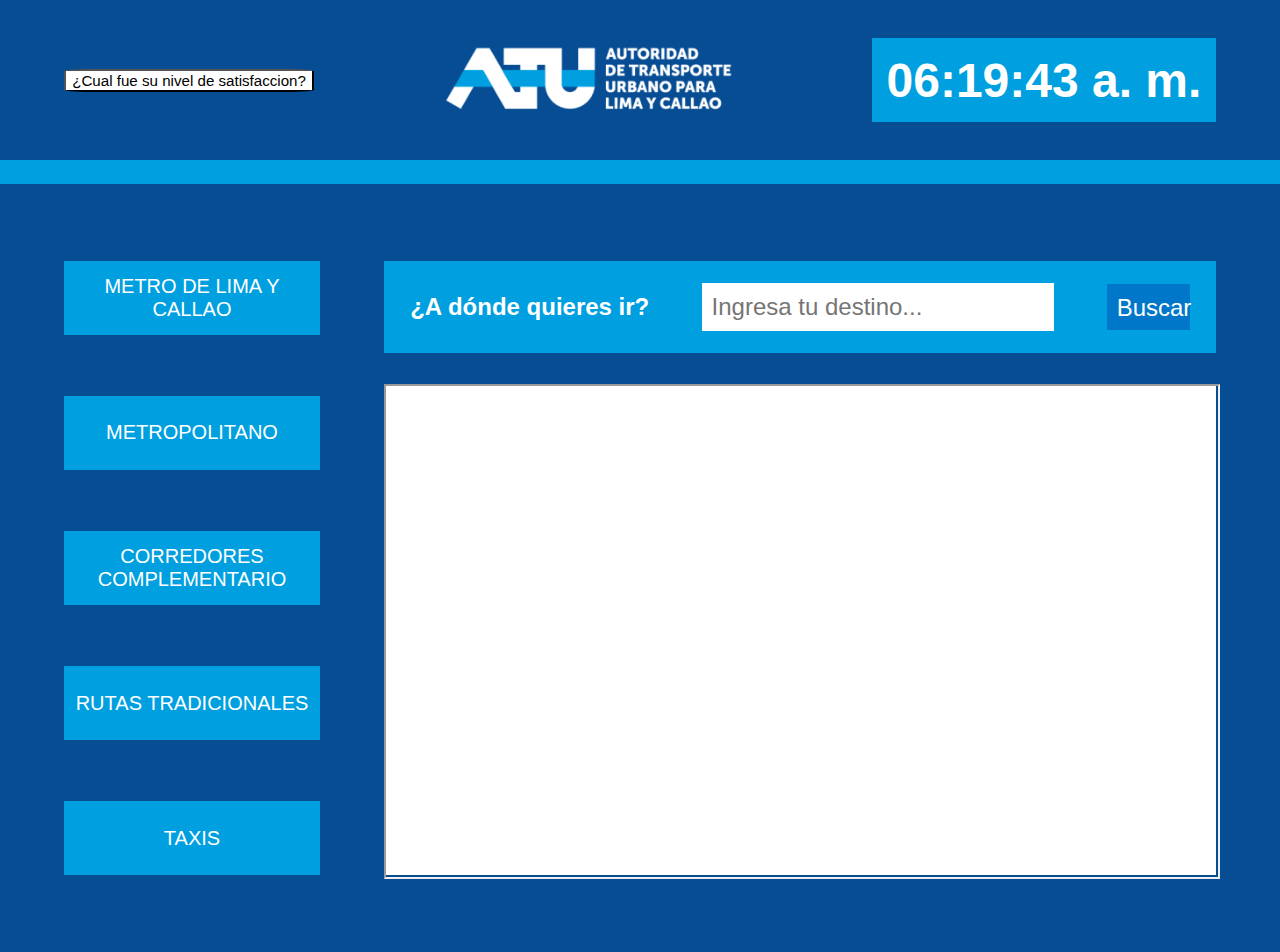
==== index.html @ f5088f0b "add" ====
<!DOCTYPE html>
<html lang="es">
<head>
    <meta charset="UTF-8">
    <meta name="viewport" content="width=device-width, initial-scale=1.0">
    <title>Autoridad de Transporte Urbano para Lima y Callao</title>
    <link rel="stylesheet" href="styles/style.css">
</head>
<body>
    <div class="header">
        <div class="encuesta-barra">
            <div class="encuesta"><button><e href="encuesta.html">¿Cual fue su nivel de satisfaccion?</e></button></div>
        </div>
        <div class="logo">
            <a href="index.html"><img src="assets/atu_logo.png" alt="Logo ATU"></a>
        </div>
        <div id="clock">Cargando hora...</div>
        <script>
            function updateClock() {
                const options = { timeZone: 'America/Lima', hour: '2-digit', minute: '2-digit', second: '2-digit' };
                const date = new Date().toLocaleTimeString('es-PE', options);
                document.getElementById('clock').textContent = date;
            }

            setInterval(updateClock, 1000);
            updateClock(); // Llama inmediatamente para mostrar la hora sin esperar el intervalo
        </script>
        </div>
    <div class="separacion1"></div>
    <div class="container">
        <div class="sidebar">
            <div class="botones"><button><a href="mlc.html">METRO DE LIMA Y CALLAO</a></button></div>
            <div class="botones"><button>METROPOLITANO</button></div>
            <div class="botones"><button><a href="cc.html">CORREDORES COMPLEMENTARIO</a></button></div>
            <div class="botones"><button>RUTAS TRADICIONALES</button></div>
            <div class="botones"><button>TAXIS</button></div>
        </div>
        <div class="content">
            <div class="search">
                <h2>¿A dónde quieres ir?</h2>
                <input type="text" placeholder="Ingresa tu destino...">
                <button>Buscar</button>
            </div>
            <div class="map-container">
                <iframe src="https://www.google.com/maps/d/u/0/embed?mid=139wCXqF56NQIQCUpCDk0yZB-tCkKzYY&ehbc=2E312F&noprof=1" width="100%" height="100%"></iframe>
            </div>
        </div>
    </div>
</body>
</html>
---- styles/style.css ----
body {
    font-family: Arial, sans-serif;
    margin: 0;
    padding: 0;
}
body::-webkit-scrollbar {
    display: none; /* Chrome, Safari, Opera */
  }
.container {
    margin: 0 auto;
    background-color: #F1F3F0;
}
.header {
    height: 10em;
    background-color: #064D94;
    color: #ffffff;
    text-align: center;
    display: flex;
    align-items: center;
    justify-content: space-around;
}
.logo {
    display: flex;
    align-items: center;
    justify-content: center;
}
.logo img {
    max-height: 70px;
    margin-right: 10px;
}
#clock {
    padding: 0.3em;
    font-size: 3em;
    font-family: Arial, sans-serif;
    font-weight: bold;
    color: #ffffff;
    background-color: #00A0E0;
}
.separacion1 {
    height: 1.5em;
    background-color: #00A0E0;
}
/* CONTENIDO */
.container {
    background-color: #064D94;
    display: flex;
    height: 48em;
    justify-content: space-evenly;
    align-items: center;
}
/* MENU */
.sidebar {
    background-color: #064D94;
    width: 20%;
    height: 80%;
    color: white;
    display: flex;
    flex-direction: column;
    justify-content: space-between;
    align-items: center;
    gap: 10%;
}
.botones {
    background-color: #00A0E0;
    height: 50%;
    width: 100%;
    text-align: center;
    box-sizing: border-box;
}
.botones a {
    color: white;
    text-decoration: none;
    height: 100%;
    width: 100%;
}
.botones button {
    height: 100%;
    width: 100%;
    background-color: #00A0E0;
    border: none;
    color: white;
    font-size: 1.25em;
    cursor: pointer;
}
.sidebar button:hover {
    background-color: #005b96;
}
/* CUADRO DEL BUSCADOR Y MAPA */
.content {
    width: 65%;
    height: 80%;
    background-color: #064D94;
    display: flex;    
    flex-direction: column;
    justify-content: space-between;
}
.search {
    background-color: #00A0E0;
    height: 15%;
    text-align: center;
    color: white;
    display: flex;
    justify-content: space-around;
    align-items: center;
}
.search input[type="text"] {
    width: 40%;
    height: 30%;
    padding: 10px;
    font-size: 1.5em;
    border: none;
}
.search button {
    padding: 10px;
    width: 10%;
    height: 50%;
    font-size: 1.5em;
    background-color: #0077c8;
    color: white;
    border: none;
    cursor: pointer;
}
.map-container {
    background-color: #ffffff;
    width: 100%;
    height: 80%;
}
.encuesta button {
    color: black;
    background-color: white;
    text-decoration: none;
    border-radius: 10%;
    height: 100%;
    width: 100%;
}

.encuesta e {
    color:black;
    font-size-adjust: 0.6;
    text-decoration: none;
    height: 100%;
    width: 100%;
}
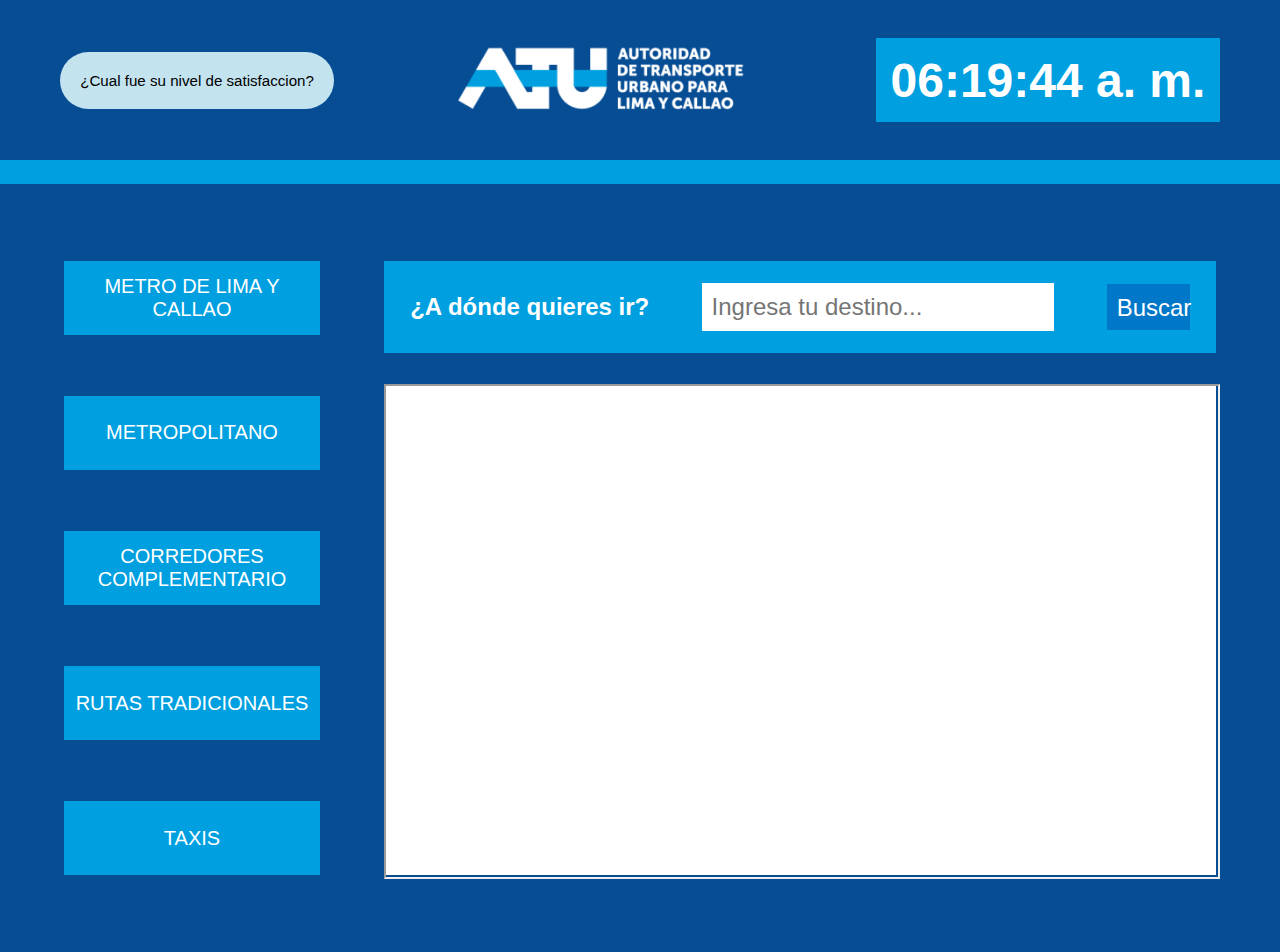
==== commit a317976a: "boton de encuesta referenciado y otros ajustes" ====
--- a/index.html
+++ b/index.html
@@ -9,7 +9,7 @@
 <body>
     <div class="header">
         <div class="encuesta-barra">
-            <div class="encuesta"><button><e href="encuesta.html">¿Cual fue su nivel de satisfaccion?</e></button></div>
+            <div class="encuesta"><button><a href="encuesta.html">¿Cual fue su nivel de satisfaccion?</a></button></div>
         </div>
         <div class="logo">
             <a href="index.html"><img src="assets/atu_logo.png" alt="Logo ATU"></a>
--- a/styles/style.css
+++ b/styles/style.css
@@ -125,18 +125,20 @@
     width: 100%;
     height: 80%;
 }
+/* PARA EL BOTON DE ENCUESTA*/
 .encuesta button {
     color: black;
-    background-color: white;
-    text-decoration: none;
-    border-radius: 10%;
-    height: 100%;
-    width: 100%;
+    background-color: #c3e3ef;
+    border-radius: 5cap;
+    border: none;
+    padding: 20px;
+    cursor: pointer;
 }
 
-.encuesta e {
+.encuesta a{
     color:black;
     font-size-adjust: 0.6;
+    font-family: sans-serif;
     text-decoration: none;
     height: 100%;
     width: 100%;
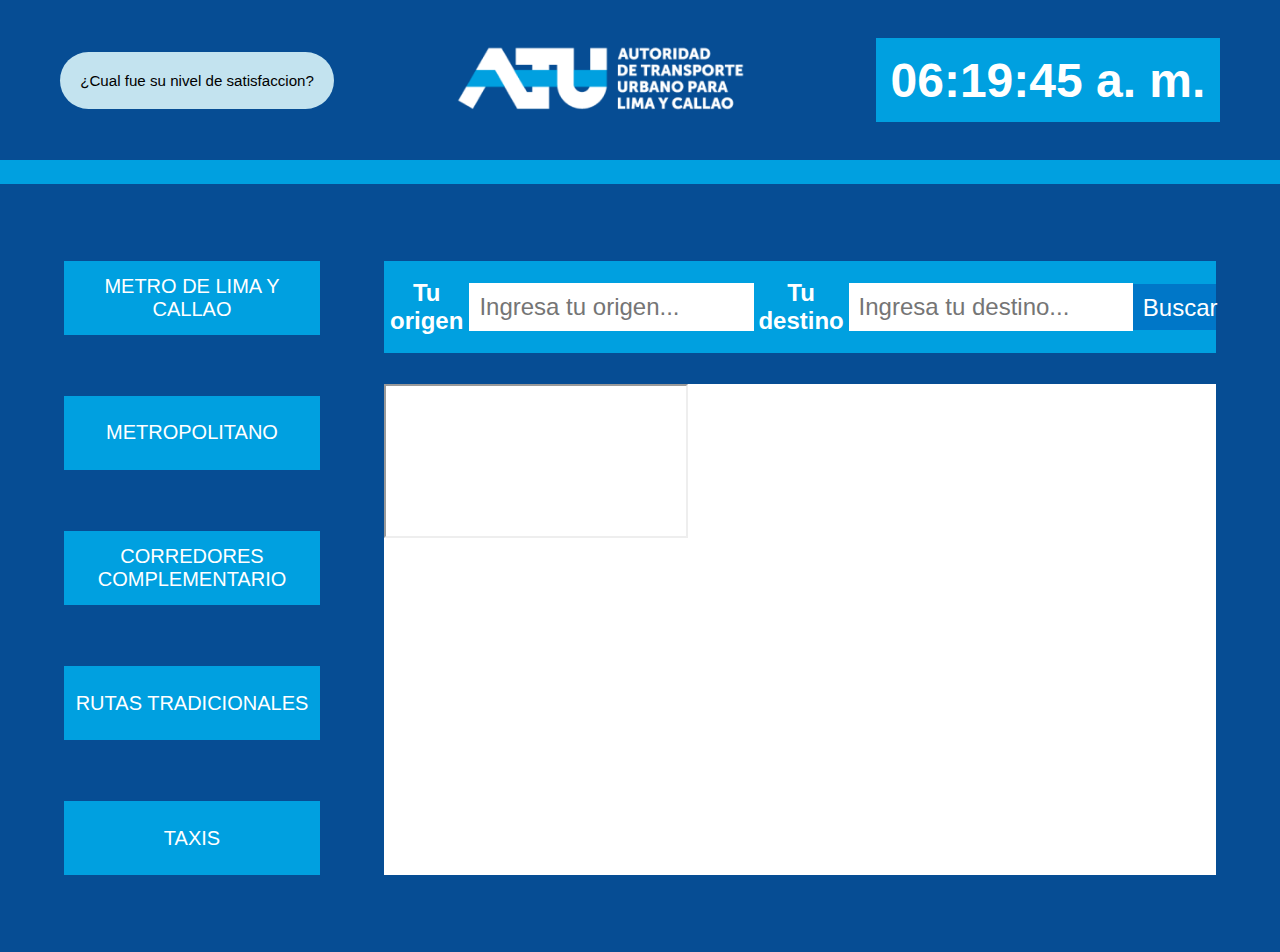
==== commit e410fbbe: "Se actualiza el buscador" ====
--- a/index.html
+++ b/index.html
@@ -37,12 +37,50 @@
         </div>
         <div class="content">
             <div class="search">
-                <h2>¿A dónde quieres ir?</h2>
-                <input type="text" placeholder="Ingresa tu destino...">
-                <button>Buscar</button>
+                <h2>Tu origen</h2>
+                <input id="origin" type="text" placeholder="Ingresa tu origen...">
+                <h2>Tu destino</h2>
+                <input id="destination" type="text" placeholder="Ingresa tu destino...">
+                <button id="searchButton">Buscar</button>
             </div>
             <div class="map-container">
-                <iframe src="https://www.google.com/maps/d/u/0/embed?mid=139wCXqF56NQIQCUpCDk0yZB-tCkKzYY&ehbc=2E312F&noprof=1" width="100%" height="100%"></iframe>
+                <iframe id="map" 
+                        src="https://www.google.com/maps/embed/v1/directions?key=AIzaSyCSPdeYwGurMopakxtq0IJQG8ejZ48mtEE"
+                        allowfullscreen>
+                </iframe>
+            </div>
+        </div>
+    
+        <script>
+            document.getElementById("searchButton").addEventListener("click", async () => {
+                // Capturar los valores de origen y destino
+                const origin = document.getElementById("origin").value;
+                const destination = document.getElementById("destination").value;
+    
+                if (!origin || !destination) {
+                    alert("Por favor, ingresa tanto el origen como el destino.");
+                    return;
+                }
+    
+                // Construir la URL del backend para obtener las direcciones
+                const apiUrl = `/api/routes/directions?origin=${encodeURIComponent(origin)}&destination=${encodeURIComponent(destination)}`;
+    
+                try {
+                    const response = await fetch(apiUrl);
+                    if (!response.ok) {
+                        throw new Error("Error al obtener la ruta desde el servidor.");
+                    }
+    
+                    // Actualizar el iframe con la nueva ruta
+                    const mapIframe = document.getElementById("map");
+                    const directionsUrl = `https://www.google.com/maps/embed/v1/directions?key=AIzaSyCSPdeYwGurMopakxtq0IJQG8ejZ48mtEE&origin=${encodeURIComponent(origin)}&destination=${encodeURIComponent(destination)}`;
+                    mapIframe.src = directionsUrl;
+                } catch (error) {
+                    console.error(error);
+                    alert("Hubo un problema al obtener la ruta.");
+                }
+            });
+        </script>
             </div>
         </div>
     </div>
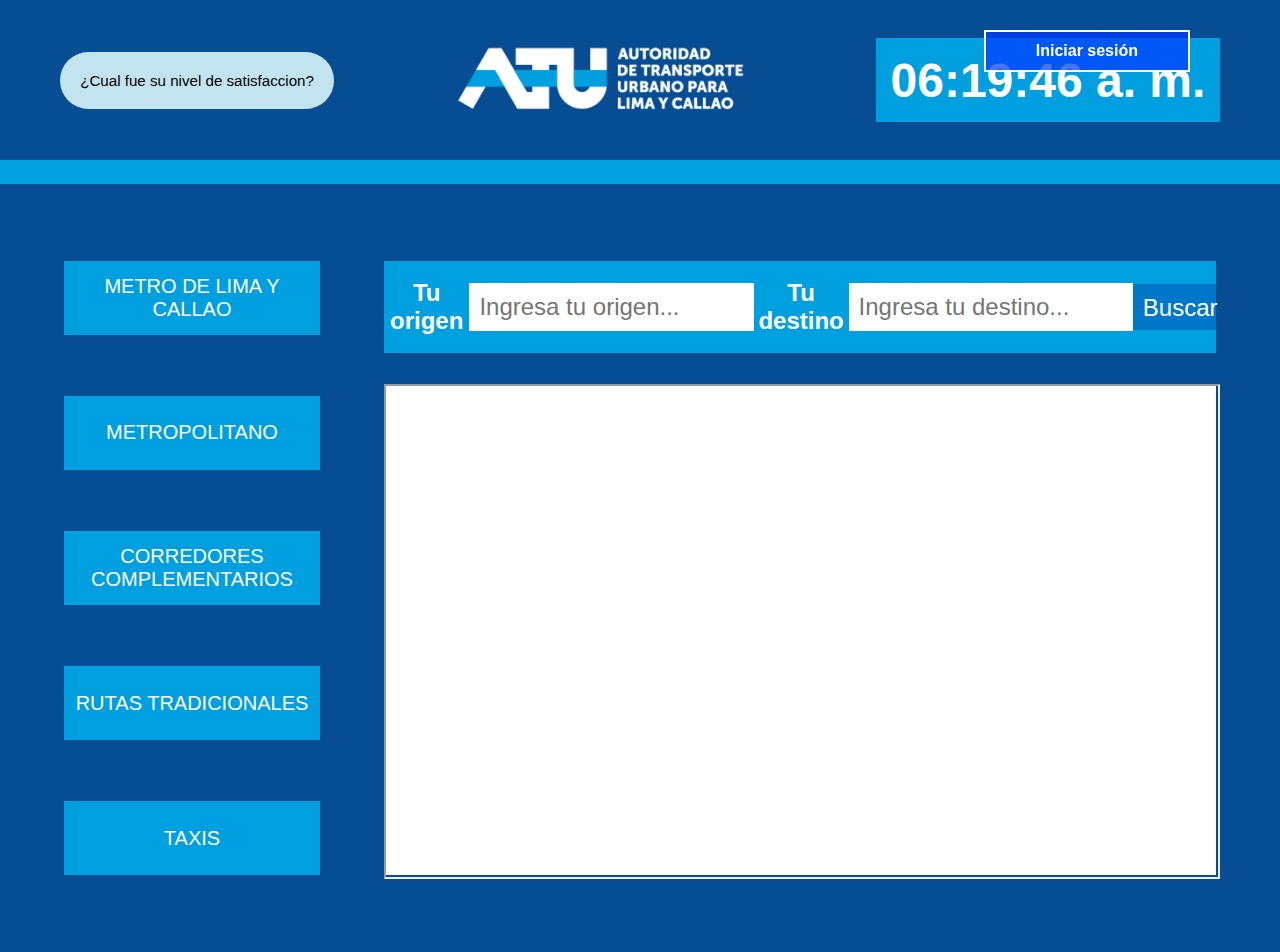
==== commit 78a7c0f9: "Se crea el iniciar sesion" ====
--- a/index.html
+++ b/index.html
@@ -15,6 +15,13 @@
             <a href="index.html"><img src="assets/atu_logo.png" alt="Logo ATU"></a>
         </div>
         <div id="clock">Cargando hora...</div>
+        <div class="caja-iniciar">
+            <div class="caja-iniciar-sesion">
+                <a href="indexl.html">
+                    <button id="btn-iniciar-sesion">Iniciar sesión</button>
+                </a>
+            </div>
+        </div>
         <script>
             function updateClock() {
                 const options = { timeZone: 'America/Lima', hour: '2-digit', minute: '2-digit', second: '2-digit' };
@@ -28,59 +35,25 @@
         </div>
     <div class="separacion1"></div>
     <div class="container">
+        <!-- Barra lateral con los botones de navegación -->
         <div class="sidebar">
             <div class="botones"><button><a href="mlc.html">METRO DE LIMA Y CALLAO</a></button></div>
-            <div class="botones"><button>METROPOLITANO</button></div>
-            <div class="botones"><button><a href="cc.html">CORREDORES COMPLEMENTARIO</a></button></div>
-            <div class="botones"><button>RUTAS TRADICIONALES</button></div>
+            <div class="botones"><button><a href="metropolitano.html">METROPOLITANO</a></button></div>
+            <div class="botones"><button><a href="cc.html">CORREDORES COMPLEMENTARIOS</a></button></div>
+            <div class="botones"><button><a href="rutas_tradicionales.html">RUTAS TRADICIONALES</a></button></div>
             <div class="botones"><button>TAXIS</button></div>
         </div>
         <div class="content">
             <div class="search">
                 <h2>Tu origen</h2>
-                <input id="origin" type="text" placeholder="Ingresa tu origen...">
+                <input type="text" placeholder="Ingresa tu origen...">
                 <h2>Tu destino</h2>
-                <input id="destination" type="text" placeholder="Ingresa tu destino...">
-                <button id="searchButton">Buscar</button>
+                <input type="text" placeholder="Ingresa tu destino...">
+                <button>Buscar</button>
             </div>
+            
             <div class="map-container">
-                <iframe id="map" 
-                        src="https://www.google.com/maps/embed/v1/directions?key=AIzaSyCSPdeYwGurMopakxtq0IJQG8ejZ48mtEE"
-                        allowfullscreen>
-                </iframe>
-            </div>
-        </div>
-    
-        <script>
-            document.getElementById("searchButton").addEventListener("click", async () => {
-                // Capturar los valores de origen y destino
-                const origin = document.getElementById("origin").value;
-                const destination = document.getElementById("destination").value;
-    
-                if (!origin || !destination) {
-                    alert("Por favor, ingresa tanto el origen como el destino.");
-                    return;
-                }
-    
-                // Construir la URL del backend para obtener las direcciones
-                const apiUrl = `/api/routes/directions?origin=${encodeURIComponent(origin)}&destination=${encodeURIComponent(destination)}`;
-    
-                try {
-                    const response = await fetch(apiUrl);
-                    if (!response.ok) {
-                        throw new Error("Error al obtener la ruta desde el servidor.");
-                    }
-    
-                    // Actualizar el iframe con la nueva ruta
-                    const mapIframe = document.getElementById("map");
-                    const directionsUrl = `https://www.google.com/maps/embed/v1/directions?key=AIzaSyCSPdeYwGurMopakxtq0IJQG8ejZ48mtEE&origin=${encodeURIComponent(origin)}&destination=${encodeURIComponent(destination)}`;
-                    mapIframe.src = directionsUrl;
-                } catch (error) {
-                    console.error(error);
-                    alert("Hubo un problema al obtener la ruta.");
-                }
-            });
-        </script>
+                <iframe src="https://www.google.com/maps/d/u/0/embed?mid=139wCXqF56NQIQCUpCDk0yZB-tCkKzYY&ehbc=2E312F&noprof=1" width="100%" height="100%"></iframe>
             </div>
         </div>
     </div>
--- a/styles/style.css
+++ b/styles/style.css
@@ -142,4 +142,53 @@
     text-decoration: none;
     height: 100%;
     width: 100%;
-}+}
+
+.caja-iniciar{
+    display: flex;
+    justify-content: space-between; /* Distribuye el espacio entre los botones */
+    padding: 20px; /* Añade un poco de espacio alrededor del contenedor */
+  }
+  .caja-iniciar button {
+    padding: 5px 35px;
+    border: 1px solid black;
+    background: transparent;
+    font-size: 14px;
+    font-weight: 600;
+    cursor: pointer;
+    color: black;
+    outline: none;
+    transition: all 300ms;
+  }
+  .caja-iniciar button:hover {
+    background: #fff;
+    color: rgba(0, 89, 255, 0.74);
+  }
+  .caja-iniciar {
+    position: fixed; /* Mantiene el botón en una posición fija en la pantalla */
+    top: 10px; /* Distancia desde el borde superior de la ventana */
+    right: 70px; /* Distancia desde el borde derecho de la ventana */
+    display: flex;
+    justify-content: center; /* Centra el botón dentro del contenedor */
+    padding: 20px; /* Añade un poco de espacio alrededor del contenedor */
+    z-index: 1000; /* Asegura que el botón esté por encima de otros elementos */
+  }
+  
+  .caja-iniciar button {
+    padding: 10px 50px; /* Ajusta el tamaño del botón */
+    border: 2px solid white; /* Cambia el color del borde */
+    background-color:rgba(0, 60, 255, 0.719); /* Cambia el color de fondo */
+    font-size: 16px; /* Ajusta el tamaño de la fuente */
+    font-weight: bold; /* Cambia el peso de la fuente */
+    cursor: pointer;
+    color: white; /* Cambia el color del texto */
+    outline: none;
+    transition: all 300ms;
+  }
+  
+  .caja-iniciar button:hover {
+    background-color: transparent; /* Cambia el color de fondo al hacer hover */
+    border-color: rgba(0, 0, 0, 0.568); /* Cambia el color del borde al hacer hover */
+    color: rgba(255, 255, 255, 0.781); /* Asegura que el color del texto sigue siendo blanco */
+  }
+  